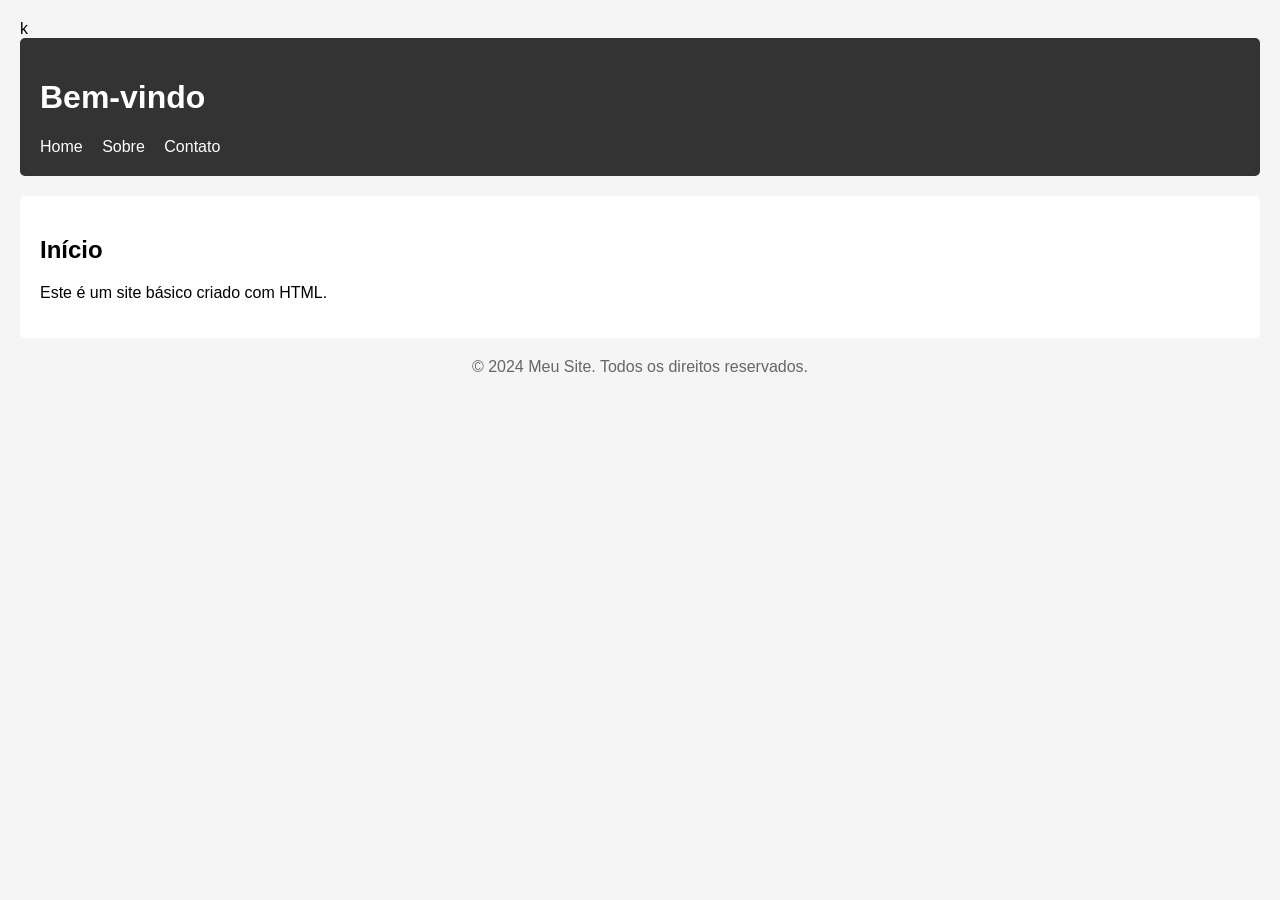
==== index.html @ f6a5862a "Novo commit" ====
<!DOCTYPE html>
<html lang="pt-BR">

<head>
    <meta charset="UTF-8">
    <meta name="viewport" content="width=device-width, initial-scale=1.0">
    <link rel="stylesheet" href="src/estilo/main.css">k
    <title>Meu Site</title>
</head>

<body>
    <header>
        <h1>Bem-vindo</h1>
        <nav>
            <a href="#home">Home</a>
            <a href="#about">Sobre</a>
            <a href="#contact">Contato</a>
        </nav>
    </header>

    <main>
        <section id="home">
            <h2>Início</h2>
            <p>Este é um site básico criado com HTML.</p>
        </section>
    </main>

    <footer>
        <p>&copy; 2024 Meu Site. Todos os direitos reservados.</p>
    </footer>
</body>

</html>
---- src/estilo/main.css ----
body {
  font-family: Arial, sans-serif;
  margin: 0;
  padding: 20px;
  background-color: #f5f5f5;
}

header {
  background-color: #333;
  color: white;
  padding: 20px;
  border-radius: 5px;
}

nav a {
  color: white;
  margin-right: 15px;
  text-decoration: none;
}

main {
  background-color: white;
  padding: 20px;
  margin-top: 20px;
  border-radius: 5px;
}

footer {
  text-align: center;
  margin-top: 20px;
  color: #666;
}
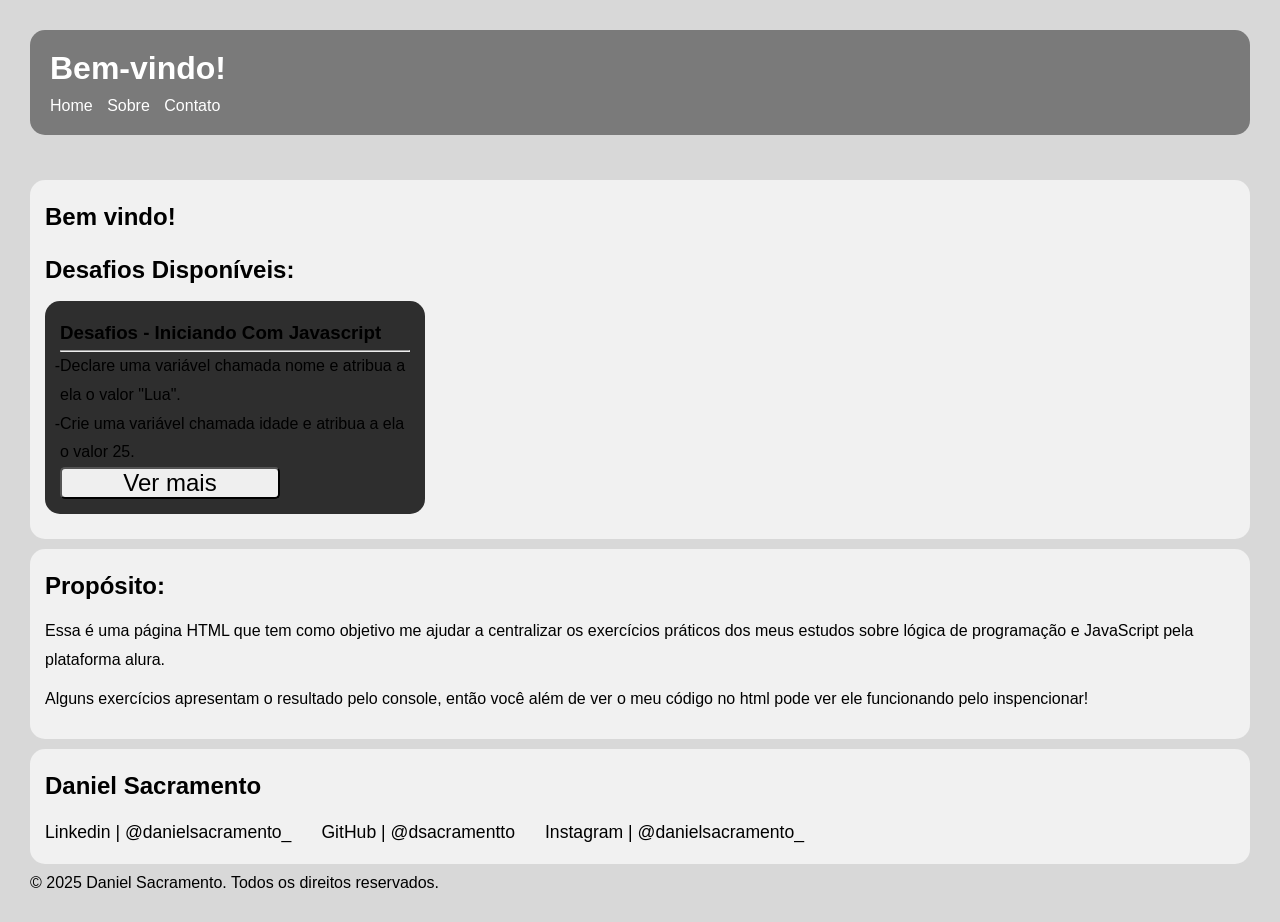
==== commit 575acb1c: "First commit" ====
--- a/index.html
+++ b/index.html
@@ -4,13 +4,13 @@
 <head>
     <meta charset="UTF-8">
     <meta name="viewport" content="width=device-width, initial-scale=1.0">
-    <link rel="stylesheet" href="src/estilo/main.css">k
-    <title>Meu Site</title>
+    <link rel="stylesheet" href="src/estilo/main.css">
+    <title>DS | Exercícios Práticos</title>
 </head>
 
 <body>
     <header>
-        <h1>Bem-vindo</h1>
+        <h1>Bem-vindo!</h1>
         <nav>
             <a href="#home">Home</a>
             <a href="#about">Sobre</a>
@@ -20,14 +20,46 @@
 
     <main>
         <section id="home">
-            <h2>Início</h2>
-            <p>Este é um site básico criado com HTML.</p>
+            <h1>Bem vindo!</h1>
+            <h2>Desafios Disponíveis:</h2>
+            <section id="d1" class="desafios-card">
+                <h3>Desafios - Iniciando Com Javascript</h3>
+                <hr>
+                <ul id="lista-de-desafios">
+                    <li>Declare uma variável chamada nome e atribua a ela o valor "Lua".
+                    </li>
+                    <li>Crie uma variável chamada idade e atribua a ela o valor 25.
+                    </li>
+                    <button class="btn-default">Ver mais</button>
+                </ul>
+            </section>
+        </section>
+        <section id="about">
+            <h2>Propósito:</h2>
+            <p>Essa é uma página HTML que tem como objetivo me ajudar a centralizar os exercícios práticos dos meus
+                estudos sobre lógica de programação e JavaScript pela plataforma alura.</p>
+            <p>Alguns exercícios apresentam o resultado pelo console, então você além de ver o meu código no html pode
+                ver ele funcionando pelo inspencionar!</p>
+        </section>
+        <section id="contact">
+            <h1>Daniel Sacramento</h1>
+            <ul>
+                <li id="linkedin"><a href="http://" target="_blank" rel="noopener noreferrer">Linkedin |
+                        @danielsacramento_</a>
+                </li>
+                <li id="github"><a href="http://" target="_blank" rel="noopener noreferrer">GitHub | @dsacramentto</a>
+                </li>
+                <li id="instagram"><a href="http://" target="_blank" rel="noopener noreferrer">Instagram |
+                        @danielsacramento_</a>
+                </li>
+            </ul>
         </section>
     </main>
 
     <footer>
-        <p>&copy; 2024 Meu Site. Todos os direitos reservados.</p>
+        <p>&copy; 2025 Daniel Sacramento. Todos os direitos reservados.</p>
     </footer>
+    <script src="src/script/app.js"></script>
 </body>
 
 </html>
--- a/src/estilo/main.css
+++ b/src/estilo/main.css
@@ -1,32 +1,94 @@
-body {
-  font-family: Arial, sans-serif;
+* {
+  padding: 0;
   margin: 0;
-  padding: 20px;
-  background-color: #f5f5f5;
 }
 
-header {
-  background-color: #333;
-  color: white;
-  padding: 20px;
-  border-radius: 5px;
+body {
+  padding: 30px;
+  background-color: rgb(216, 216, 216);
+  font-family: sans-serif;
 }
 
-nav a {
+body > header {
+  margin-bottom: 45px;
+  padding: 20px;
+  border-radius: 15px;
+  background-color: rgb(122, 122, 122);
   color: white;
-  margin-right: 15px;
-  text-decoration: none;
 }
 
-main {
-  background-color: white;
-  padding: 20px;
-  margin-top: 20px;
-  border-radius: 5px;
+nav {
+  margin-top: 10px;
 }
 
-footer {
-  text-align: center;
-  margin-top: 20px;
-  color: #666;
+header nav a {
+  margin-right: 10px;
+  text-decoration: none;
+  color: white;
 }
+
+nav a:hover {
+  border-bottom: 1px solid white;
+}
+
+section {
+  border-radius: 15px;
+  padding: 15px;
+  background-color: rgb(241, 241, 241);
+  margin-bottom: 10px;
+  line-height: 1.8;
+}
+
+section h1,
+h2 {
+  margin-bottom: 10px;
+}
+
+section p {
+  margin-bottom: 10px;
+}
+
+.desafios-card {
+  max-width: 350px;
+  background-color: rgb(46, 46, 46);
+}
+
+.header-desafios-card {
+  border-bottom: 2px solid white;
+}
+
+ul {
+  display: flex;
+  gap: 30px;
+  list-style: none;
+}
+
+ul a {
+  font-size: 1.1em;
+  text-decoration: none;
+  color: black;
+  transition: 0.2s ease-in;
+}
+
+ul a:hover {
+  color: white;
+  padding: 5px;
+  border-radius: 7px;
+  background-color: rgb(3, 0, 32);
+}
+
+#lista-de-desafios {
+  gap: 0;
+  flex-direction: column;
+  list-style: "-";
+}
+
+.mostrar-mais {
+  display: none;
+}
+
+.btn-default {
+  max-width: 220px;
+  border-radius: 5px;
+  font-size: 1.5em;
+}
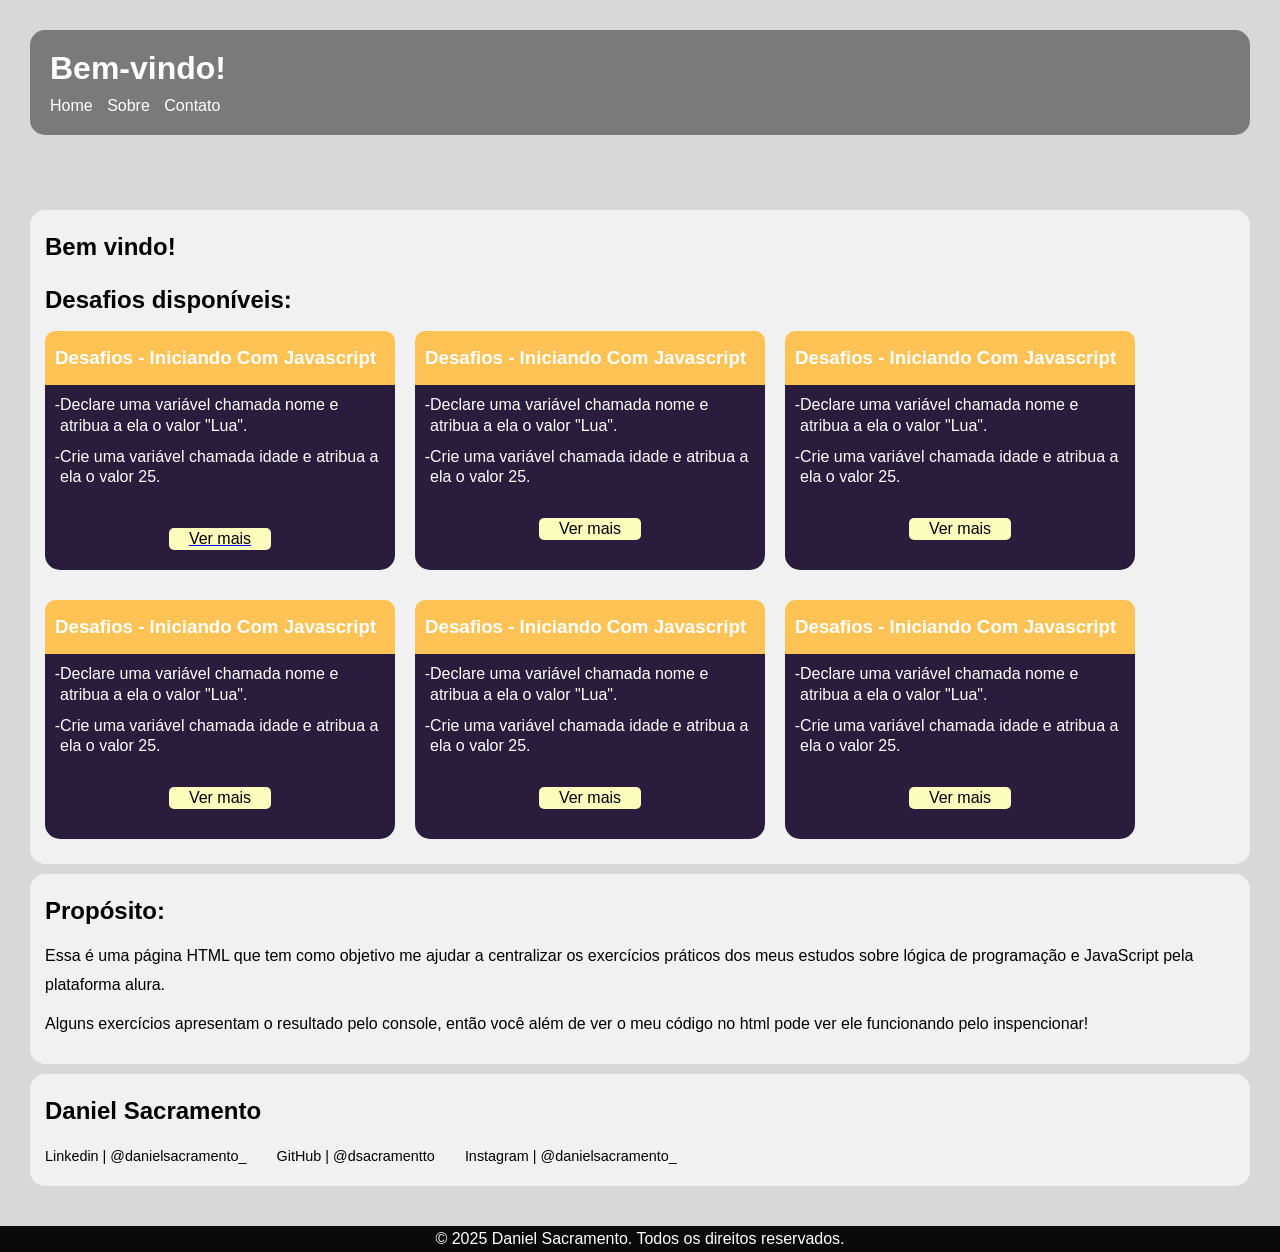
==== commit fb96efcd: "alterações de estilo e criação de card dos desafios" ====
--- a/index.html
+++ b/index.html
@@ -21,18 +21,82 @@
     <main>
         <section id="home">
             <h1>Bem vindo!</h1>
-            <h2>Desafios Disponíveis:</h2>
-            <section id="d1" class="desafios-card">
-                <h3>Desafios - Iniciando Com Javascript</h3>
-                <hr>
-                <ul id="lista-de-desafios">
-                    <li>Declare uma variável chamada nome e atribua a ela o valor "Lua".
-                    </li>
-                    <li>Crie uma variável chamada idade e atribua a ela o valor 25.
-                    </li>
-                    <button class="btn-default">Ver mais</button>
-                </ul>
-            </section>
+            <h2>Desafios disponíveis:</h2>
+            <div class="cards-container">
+                <section id="d1" class="desafios-card">
+                    <div class="header-desafios-card">
+                        <h3>Desafios - Iniciando Com Javascript</h3>
+                    </div>
+                    <ul id="lista-de-desafios">
+                        <li>Declare uma variável chamada nome e atribua a ela o valor "Lua".
+                        </li>
+                        <li>Crie uma variável chamada idade e atribua a ela o valor 25.
+                        </li>
+                        
+                    </ul>
+                    <a href="src/"><button class="btn-default">Ver mais</button></a>
+                </section>
+                <section id="d1" class="desafios-card">
+                    <div class="header-desafios-card">
+                        <h3>Desafios - Iniciando Com Javascript</h3>
+                    </div>
+                    <ul id="lista-de-desafios">
+                        <li>Declare uma variável chamada nome e atribua a ela o valor "Lua".
+                        </li>
+                        <li>Crie uma variável chamada idade e atribua a ela o valor 25.
+                        </li>
+                        <button class="btn-default">Ver mais</button>
+                    </ul>
+                </section>
+                <section id="d1" class="desafios-card">
+                    <div class="header-desafios-card">
+                        <h3>Desafios - Iniciando Com Javascript</h3>
+                    </div>
+                    <ul id="lista-de-desafios">
+                        <li>Declare uma variável chamada nome e atribua a ela o valor "Lua".
+                        </li>
+                        <li>Crie uma variável chamada idade e atribua a ela o valor 25.
+                        </li>
+                        <button class="btn-default">Ver mais</button>
+                    </ul>
+                </section>
+                <section id="d1" class="desafios-card">
+                    <div class="header-desafios-card">
+                        <h3>Desafios - Iniciando Com Javascript</h3>
+                    </div>
+                    <ul id="lista-de-desafios">
+                        <li>Declare uma variável chamada nome e atribua a ela o valor "Lua".
+                        </li>
+                        <li>Crie uma variável chamada idade e atribua a ela o valor 25.
+                        </li>
+                        <button class="btn-default">Ver mais</button>
+                    </ul>
+                </section>
+                <section id="d1" class="desafios-card">
+                    <div class="header-desafios-card">
+                        <h3>Desafios - Iniciando Com Javascript</h3>
+                    </div>
+                    <ul id="lista-de-desafios">
+                        <li>Declare uma variável chamada nome e atribua a ela o valor "Lua".
+                        </li>
+                        <li>Crie uma variável chamada idade e atribua a ela o valor 25.
+                        </li>
+                        <button class="btn-default">Ver mais</button>
+                    </ul>
+                </section>
+                <section id="d1" class="desafios-card">
+                    <div class="header-desafios-card">
+                        <h3>Desafios - Iniciando Com Javascript</h3>
+                    </div>
+                    <ul id="lista-de-desafios">
+                        <li>Declare uma variável chamada nome e atribua a ela o valor "Lua".
+                        </li>
+                        <li>Crie uma variável chamada idade e atribua a ela o valor 25.
+                        </li>
+                        <button class="btn-default">Ver mais</button>
+                    </ul>
+                </section>
+            </div>
         </section>
         <section id="about">
             <h2>Propósito:</h2>
--- a/src/estilo/main.css
+++ b/src/estilo/main.css
@@ -4,18 +4,22 @@
 }
 
 body {
-  padding: 30px;
   background-color: rgb(216, 216, 216);
   font-family: sans-serif;
 }
 
 body > header {
-  margin-bottom: 45px;
+  margin: 30px 30px 45px 30px;
   padding: 20px;
   border-radius: 15px;
   background-color: rgb(122, 122, 122);
   color: white;
+  position: sticky;
 }
+
+  main{
+    padding: 30px;
+  }
 
 nav {
   margin-top: 10px;
@@ -48,15 +52,6 @@
   margin-bottom: 10px;
 }
 
-.desafios-card {
-  max-width: 350px;
-  background-color: rgb(46, 46, 46);
-}
-
-.header-desafios-card {
-  border-bottom: 2px solid white;
-}
-
 ul {
   display: flex;
   gap: 30px;
@@ -64,7 +59,7 @@
 }
 
 ul a {
-  font-size: 1.1em;
+  font-size: 0.9em;
   text-decoration: none;
   color: black;
   transition: 0.2s ease-in;
@@ -75,6 +70,51 @@
   padding: 5px;
   border-radius: 7px;
   background-color: rgb(3, 0, 32);
+}
+
+footer{
+  padding: 4px;
+  background-color: rgb(10, 10, 10);
+  color: white;
+  text-align: center;
+}
+
+#home{
+  margin-bottom: 10px;
+}
+
+
+.cards-container{
+  display: flex;
+  gap: 20px;
+  flex-wrap: wrap;
+  flex-direction: row;
+}
+
+.header-desafios-card {
+border-radius:  10px 10px 0px 0px;
+background-color: rgb(255, 195, 85);
+color: white;
+}
+
+.desafios-card {
+  padding: 0;
+  max-width: 350px;
+  background-color: rgba(15, 1, 37, 0.884);
+  color: white;
+}
+
+.desafios-card h3{
+  padding: 10px;
+}
+
+.desafios-card ul{
+  line-height: 1.3;
+  padding: 10px 15px;
+}
+
+.desafios-card ul li{
+  margin-bottom: 10px;
 }
 
 #lista-de-desafios {
@@ -88,7 +128,12 @@
 }
 
 .btn-default {
-  max-width: 220px;
+  display: flex;
+  align-self: center;
+  margin: 20px auto;
+  padding: 2px 20px;
   border-radius: 5px;
-  font-size: 1.5em;
+  border: none;
+  font-size: 1em;
+  background-color: rgb(251, 253, 188);
 }
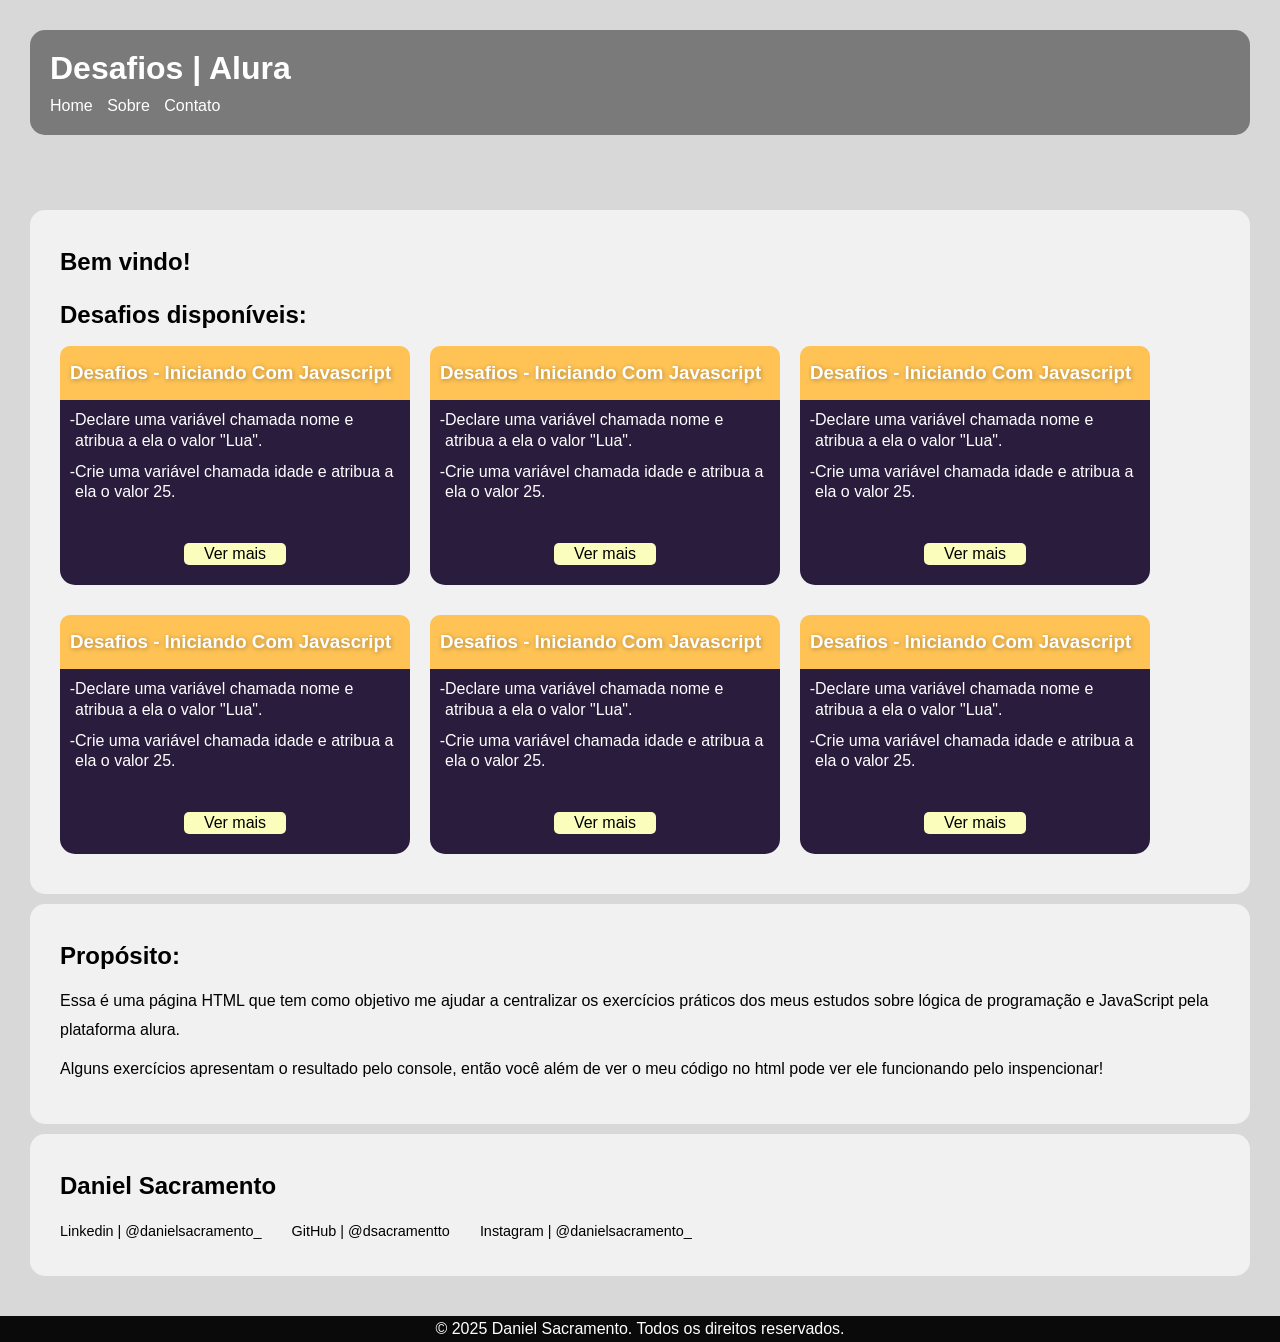
==== commit 0043f18c: "Correção de semântica. Adição de estilos e scripts." ====
--- a/index.html
+++ b/index.html
@@ -10,7 +10,7 @@
 
 <body>
     <header>
-        <h1>Bem-vindo!</h1>
+        <h1>Desafios | Alura</h1>
         <nav>
             <a href="#home">Home</a>
             <a href="#about">Sobre</a>
@@ -34,9 +34,10 @@
                         </li>
                         
                     </ul>
-                    <a href="src/"><button class="btn-default">Ver mais</button></a>
+                    <a href="src/pages/d1.html"><button class="btn-default">Ver mais</button></a>
                 </section>
-                <section id="d1" class="desafios-card">
+
+                <section id="d2" class="desafios-card">
                     <div class="header-desafios-card">
                         <h3>Desafios - Iniciando Com Javascript</h3>
                     </div>
@@ -45,10 +46,11 @@
                         </li>
                         <li>Crie uma variável chamada idade e atribua a ela o valor 25.
                         </li>
-                        <button class="btn-default">Ver mais</button>
                     </ul>
+                    <a href="src/pages/d2.html"><button class="btn-default">Ver mais</button></a>
                 </section>
-                <section id="d1" class="desafios-card">
+
+                <section id="d3" class="desafios-card">
                     <div class="header-desafios-card">
                         <h3>Desafios - Iniciando Com Javascript</h3>
                     </div>
@@ -57,10 +59,11 @@
                         </li>
                         <li>Crie uma variável chamada idade e atribua a ela o valor 25.
                         </li>
-                        <button class="btn-default">Ver mais</button>
                     </ul>
+                    <a href="src/pages/d3.html"><button class="btn-default">Ver mais</button></a>
                 </section>
-                <section id="d1" class="desafios-card">
+
+                <section id="d4" class="desafios-card">
                     <div class="header-desafios-card">
                         <h3>Desafios - Iniciando Com Javascript</h3>
                     </div>
@@ -69,10 +72,11 @@
                         </li>
                         <li>Crie uma variável chamada idade e atribua a ela o valor 25.
                         </li>
-                        <button class="btn-default">Ver mais</button>
                     </ul>
+                    <a href="src/pages/d4.html"><button class="btn-default">Ver mais</button></a>
                 </section>
-                <section id="d1" class="desafios-card">
+
+                <section id="d5" class="desafios-card">
                     <div class="header-desafios-card">
                         <h3>Desafios - Iniciando Com Javascript</h3>
                     </div>
@@ -81,10 +85,11 @@
                         </li>
                         <li>Crie uma variável chamada idade e atribua a ela o valor 25.
                         </li>
-                        <button class="btn-default">Ver mais</button>
                     </ul>
+                    <a href="src/pages/d5.html"><button class="btn-default">Ver mais</button></a>
                 </section>
-                <section id="d1" class="desafios-card">
+
+                <section id="d6" class="desafios-card">
                     <div class="header-desafios-card">
                         <h3>Desafios - Iniciando Com Javascript</h3>
                     </div>
@@ -93,11 +98,13 @@
                         </li>
                         <li>Crie uma variável chamada idade e atribua a ela o valor 25.
                         </li>
-                        <button class="btn-default">Ver mais</button>
+                       
                     </ul>
+                    <a href="src/pages/d6.html"><button class="btn-default">Ver mais</button></a>
                 </section>
             </div>
         </section>
+
         <section id="about">
             <h2>Propósito:</h2>
             <p>Essa é uma página HTML que tem como objetivo me ajudar a centralizar os exercícios práticos dos meus
@@ -105,6 +112,7 @@
             <p>Alguns exercícios apresentam o resultado pelo console, então você além de ver o meu código no html pode
                 ver ele funcionando pelo inspencionar!</p>
         </section>
+        
         <section id="contact">
             <h1>Daniel Sacramento</h1>
             <ul>
--- a/src/estilo/main.css
+++ b/src/estilo/main.css
@@ -1,3 +1,6 @@
+@import url(/src/estilo/home.css);
+
+
 * {
   padding: 0;
   margin: 0;
@@ -37,10 +40,14 @@
 
 section {
   border-radius: 15px;
-  padding: 15px;
+  padding: 30px;
   background-color: rgb(241, 241, 241);
   margin-bottom: 10px;
   line-height: 1.8;
+}
+
+section a{
+  text-decoration: none;
 }
 
 section h1,
@@ -79,54 +86,6 @@
   text-align: center;
 }
 
-#home{
-  margin-bottom: 10px;
-}
-
-
-.cards-container{
-  display: flex;
-  gap: 20px;
-  flex-wrap: wrap;
-  flex-direction: row;
-}
-
-.header-desafios-card {
-border-radius:  10px 10px 0px 0px;
-background-color: rgb(255, 195, 85);
-color: white;
-}
-
-.desafios-card {
-  padding: 0;
-  max-width: 350px;
-  background-color: rgba(15, 1, 37, 0.884);
-  color: white;
-}
-
-.desafios-card h3{
-  padding: 10px;
-}
-
-.desafios-card ul{
-  line-height: 1.3;
-  padding: 10px 15px;
-}
-
-.desafios-card ul li{
-  margin-bottom: 10px;
-}
-
-#lista-de-desafios {
-  gap: 0;
-  flex-direction: column;
-  list-style: "-";
-}
-
-.mostrar-mais {
-  display: none;
-}
-
 .btn-default {
   display: flex;
   align-self: center;
@@ -136,4 +95,18 @@
   border: none;
   font-size: 1em;
   background-color: rgb(251, 253, 188);
+  cursor: pointer;
+  transition: 0.2s ease;
 }
+
+.btn-default:hover{
+  background-color: rgb(211, 194, 157);
+}
+
+.desafios-listados{
+  padding: 20px;
+  line-height: 1;
+  gap: 0.8em;
+  flex-direction: column;
+  list-style: decimal;
+}
